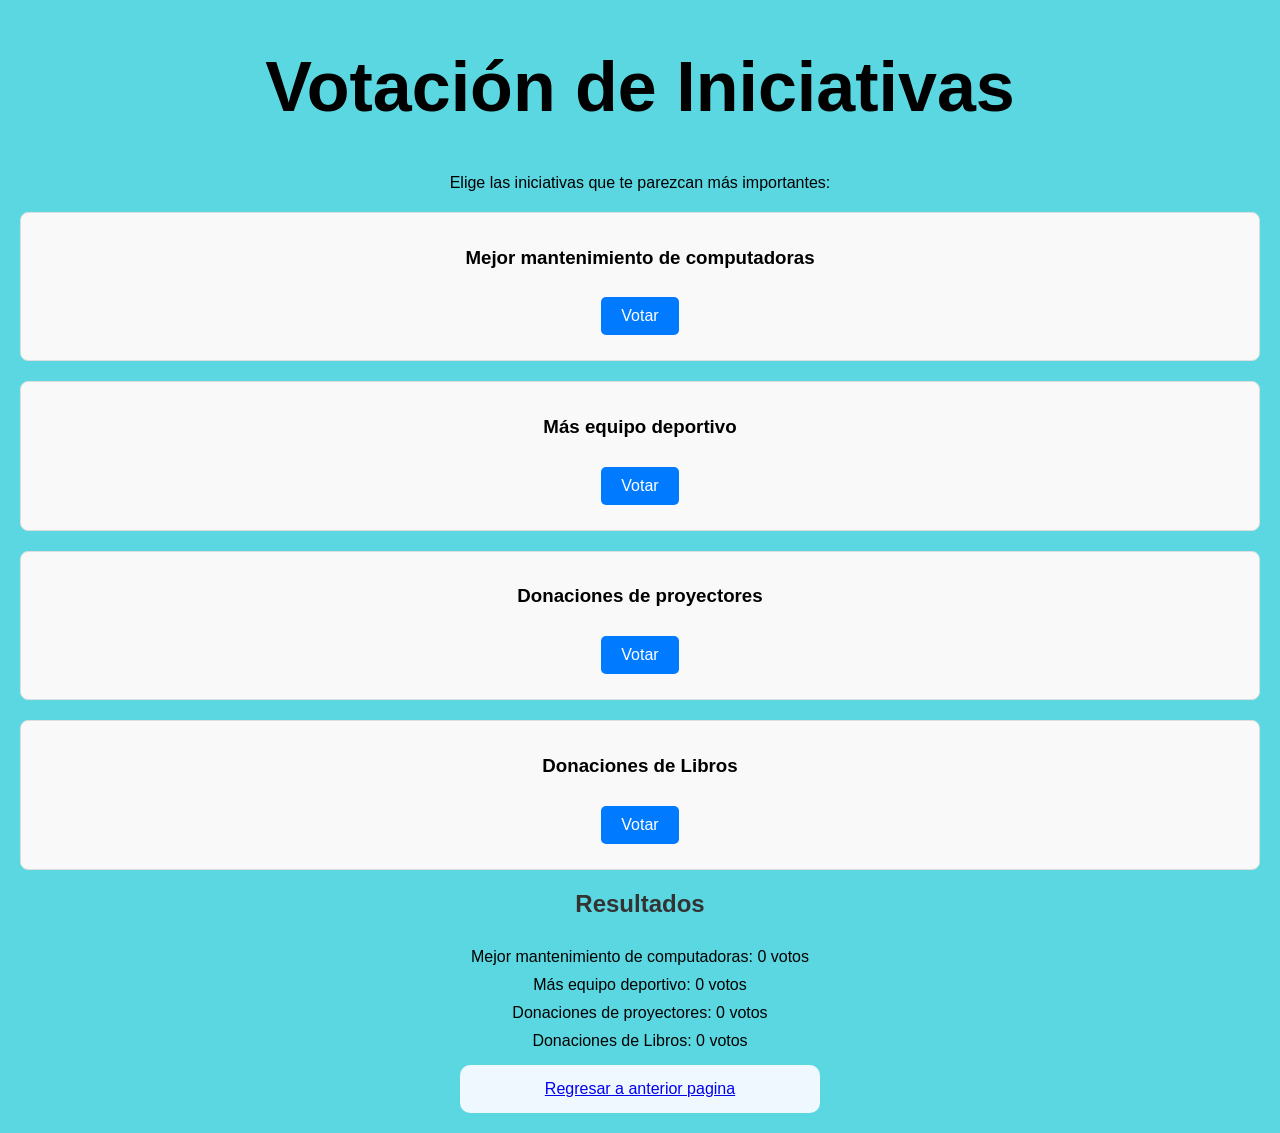
==== votos.html @ 5f9cda47 "Update votos.html" ====
<!DOCTYPE html>
<html lang="es">
<head>
    <meta charset="UTF-8">
    <meta name="viewport" content="width=device-width, initial-scale=1.0">
    <title>Votación de Iniciativas</title>
 
    <link rel="stylesheet" href="style.css">
    <head>
        <meta charset="UTF-8">
        <meta name="viewport" content="width=device-width, initial-scale=1.0">
    
        <link rel="stylesheet" href="style.css">
    </head>
    </body>
    
    <body bgcolor="5ad7e1" 
    ></body><div align="center">
      <h1
      style="color:black;
      font-family:'Gill Sans', 'Gill Sans MT', Calibri, 'Trebuchet MS', sans-serif;
      font-size: 70px;
      align-self:center;
      "
       >Votación de Iniciativas</h1>
    
    </body>

    <style>
        body {
            font-family: Arial, sans-serif;
            margin: 20px;
            text-align: center;
        }
        h1, h2 {
            color: #333;
        }
        .iniciativa {
            margin: 20px 0;
            padding: 15px;
            border: 1px solid #ddd;
            border-radius: 8px;
            background-color: #f9f9f9;
        }
        .boton {
            margin: 10px;
            padding: 10px 20px;
            font-size: 16px;
            cursor: pointer;
            border: none;
            border-radius: 5px;
            background-color: #007BFF;
            color: white;
        }
        .boton:hover {
            background-color: #0056b3;
        }
        .resultados {
            margin-top: 30px;
        }
        .resultado-item {
            margin: 10px 0;
        }
    </style>
</head>
<body>
    <p>Elige las iniciativas que te parezcan más importantes:</p>

    <div id="iniciativas">
        <div class="iniciativa">
            <h3>Mejor mantenimiento de computadoras</h3>
            <button class="boton" onclick="votar('mantenimiento')">Votar</button>
        </div>
        <div class="iniciativa">
            <h3>Más equipo deportivo</h3>
            <button class="boton" onclick="votar('equipoDeportivo')">Votar</button>
        </div>
        <div class="iniciativa">
            <h3>Donaciones de proyectores</h3>
            <button class="boton" onclick="votar('donacionesProyectores')">Votar</button>
        </div>
        <div class="iniciativa">
          <h3>Donaciones de Libros</h3>
          <button class="boton" onclick="votar('donacionesLibros')">Votar</button>
      </div>
    </div>

    <h2>Resultados</h2>
    <div id="resultados" class="resultados"></div>

    <script>
        // Opciones de iniciativas
        const iniciativas = {
            mantenimiento: "Mejor mantenimiento de computadoras",
            equipoDeportivo: "Más equipo deportivo",
            donacionesProyectores: "Donaciones de proyectores",
            donacionesLibros: "Donaciones de Libros",

        };

        // Inicializar votos en localStorage si no existen
        if (!localStorage.getItem("votosIniciativas")) {
            const votosIniciales = {
                mantenimiento: 0,
                equipoDeportivo: 0,
                donacionesProyectores: 0,
                donacionesLibros: 0,

            };
            localStorage.setItem("votosIniciativas", JSON.stringify(votosIniciales));
        }

        // Función para votar por una iniciativa
        function votar(opcion) {
            const votos = JSON.parse(localStorage.getItem("votosIniciativas"));
            votos[opcion]++;
            localStorage.setItem("votosIniciativas", JSON.stringify(votos));
            mostrarResultados();
            alert(`¡Gracias por votar por "${iniciativas[opcion]}"!`);
        }

        // Función para mostrar los resultados
        function mostrarResultados() {
            const votos = JSON.parse(localStorage.getItem("votosIniciativas"));
            const resultadosDiv = document.getElementById("resultados");
            resultadosDiv.innerHTML = ""; // Limpiar resultados previos

            for (const [opcion, cantidad] of Object.entries(votos)) {
                const resultadoItem = document.createElement("div");
                resultadoItem.className = "resultado-item";
                resultadoItem.textContent = `${iniciativas[opcion]}: ${cantidad} votos`;
                resultadosDiv.appendChild(resultadoItem);
            }
        }

        // Mostrar resultados al cargar la página
        mostrarResultados();
    </script>
</body>
</html>

</body>

<style>
    a {
        display: block;
        width: 300px;
        font-family: Arial, Helvetica, sans-serif;
        font-weight: 700px;
        border-radius: 10px;
        margin: 15px 13px;
        padding: 15px 30px;
        background-color: aliceblue;
    }
    
    
    </style>
    <body>
        <a type="button" href="destino.html">Regresar a anterior pagina</a> 
    </body>




</html>
---- style.css ----
.contenedor{
    display: flex;
    justify-tracks: center;
    
    }
    
    
    .imagen-1{
        width: 350px;
        height: 250px;
        border-radius: 25px;
        margin-right: 90px;
    }
    
    .imagen-2{
        align-self: center;
        width: 350px;
        height: 250px;
        border-radius: 25px;
        margin-right: 100px;
    }
    
    .imagen-3{
        
        width: 350px;
        height: 250px;
        border-radius: 25px;
        margin-right: 100px;
    }
---- style.css ----
.contenedor{
    display: flex;
    justify-tracks: center;
    
    }
    
    
    .imagen-1{
        width: 350px;
        height: 250px;
        border-radius: 25px;
        margin-right: 90px;
    }
    
    .imagen-2{
        align-self: center;
        width: 350px;
        height: 250px;
        border-radius: 25px;
        margin-right: 100px;
    }
    
    .imagen-3{
        
        width: 350px;
        height: 250px;
        border-radius: 25px;
        margin-right: 100px;
    }
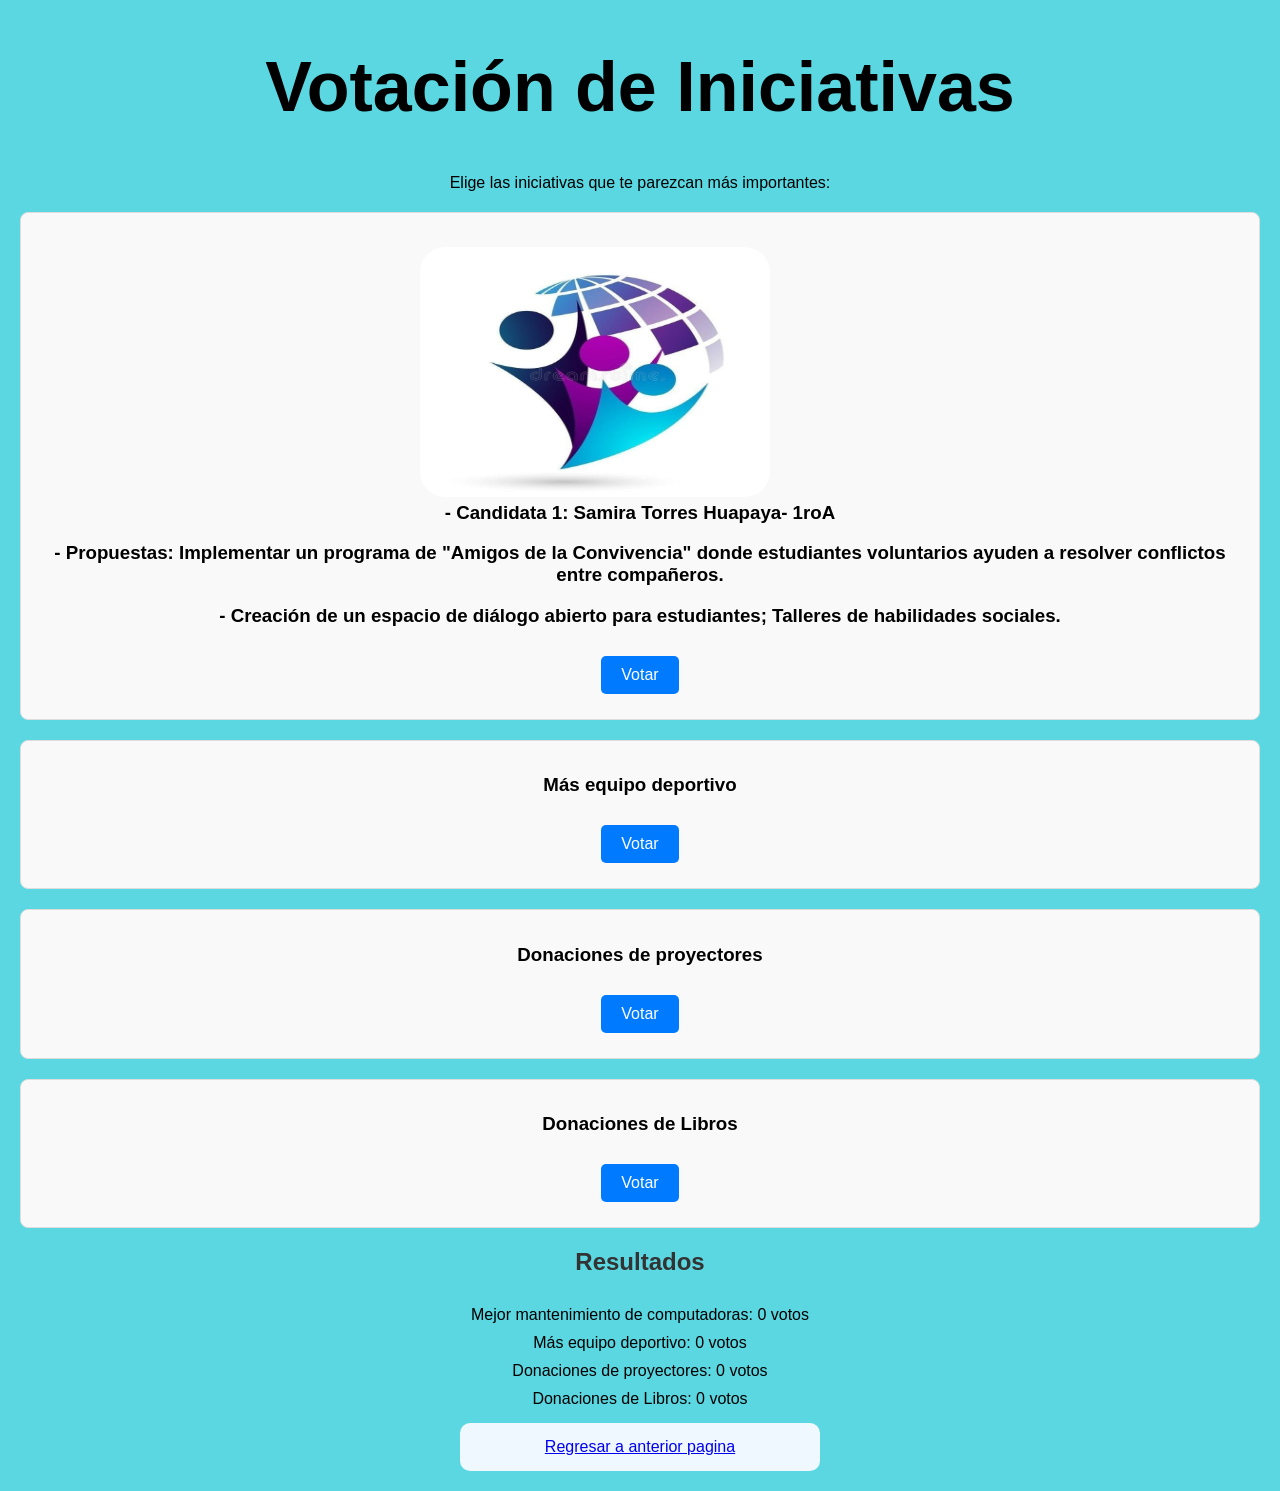
==== commit 89b0d143: "Update votos.html" ====
--- a/votos.html
+++ b/votos.html
@@ -68,7 +68,13 @@
 
     <div id="iniciativas">
         <div class="iniciativa">
-            <h3>Mejor mantenimiento de computadoras</h3>
+            <h3><div class="content">
+            <img class="imagen-1"  src="Candidato1.JPG.jpeg" alt="">
+            </div>
+        - Candidata 1: Samira Torres Huapaya- 1roA<p>
+     - Propuestas:  Implementar un programa de "Amigos de la Convivencia" donde estudiantes
+      voluntarios ayuden a resolver conflictos entre compañeros.<p>
+     - Creación de un espacio de diálogo abierto para estudiantes; Talleres de habilidades sociales.</h3>
             <button class="boton" onclick="votar('mantenimiento')">Votar</button>
         </div>
         <div class="iniciativa">
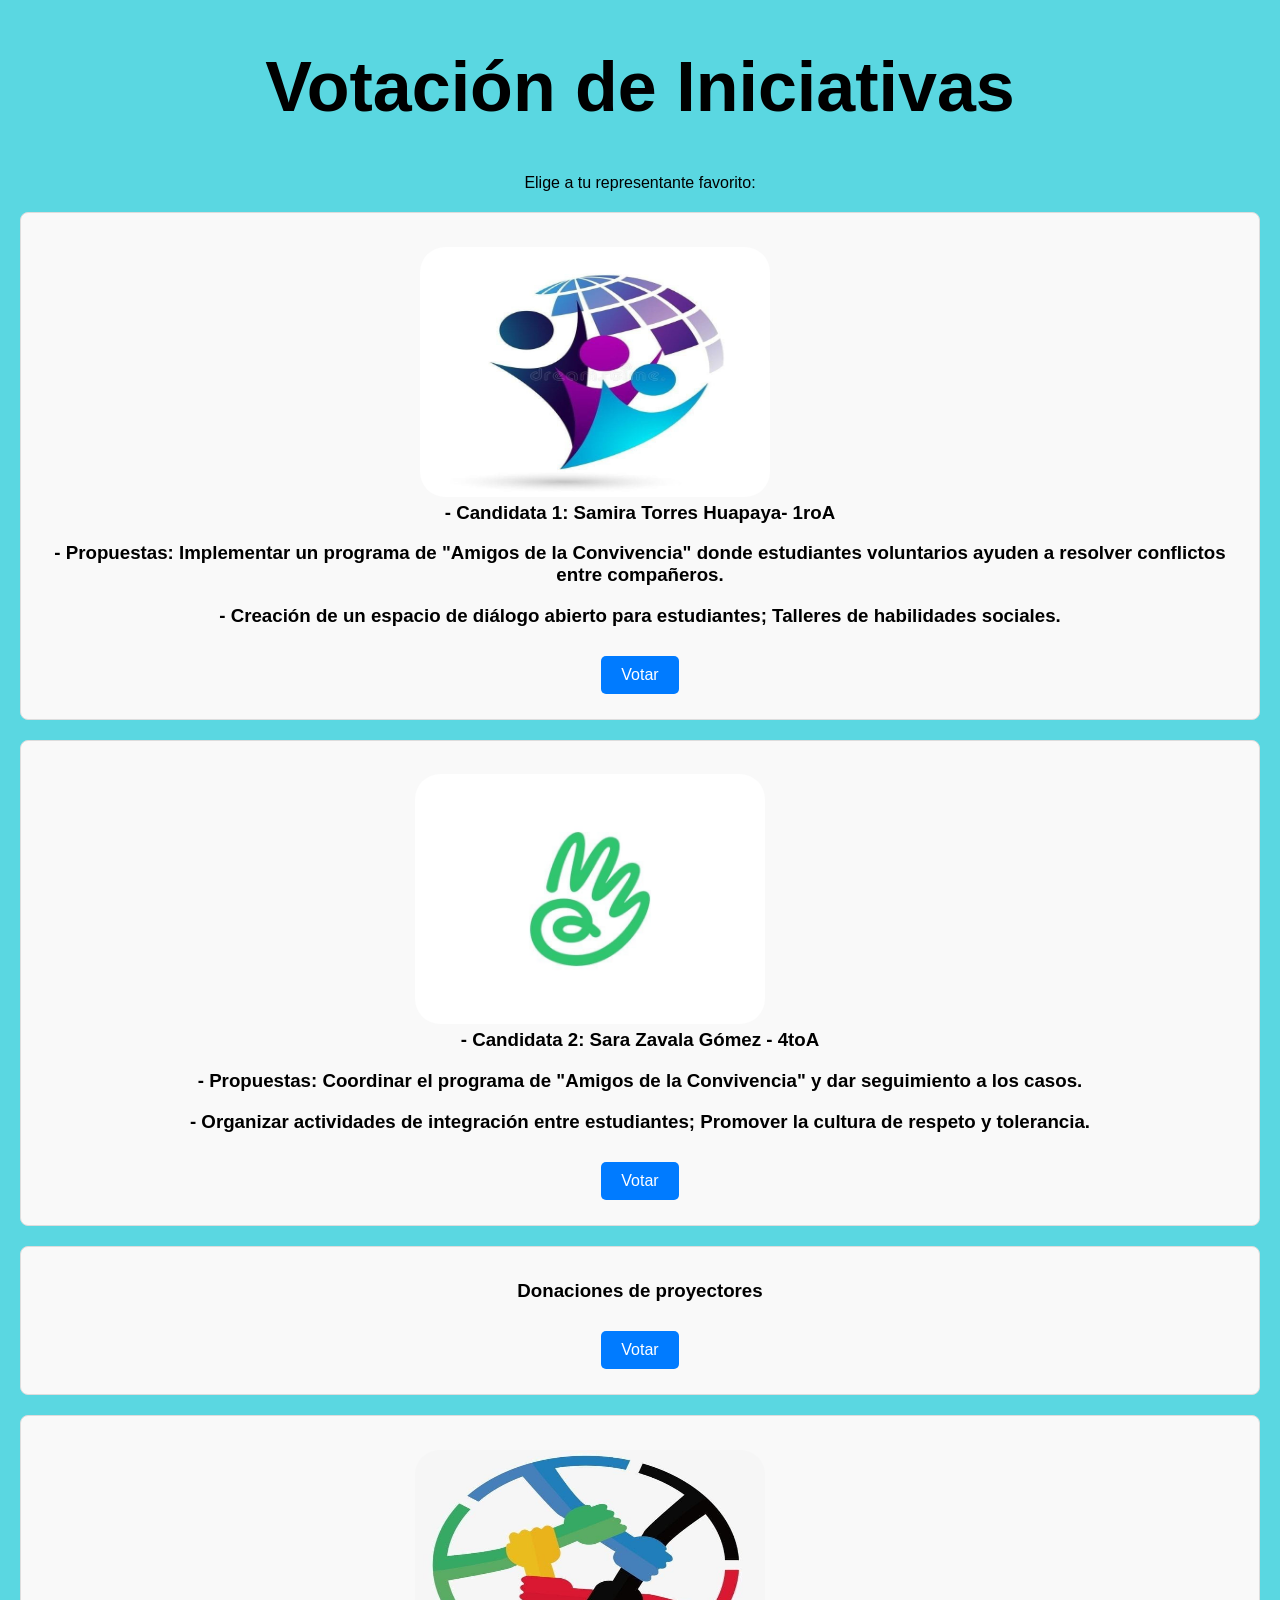
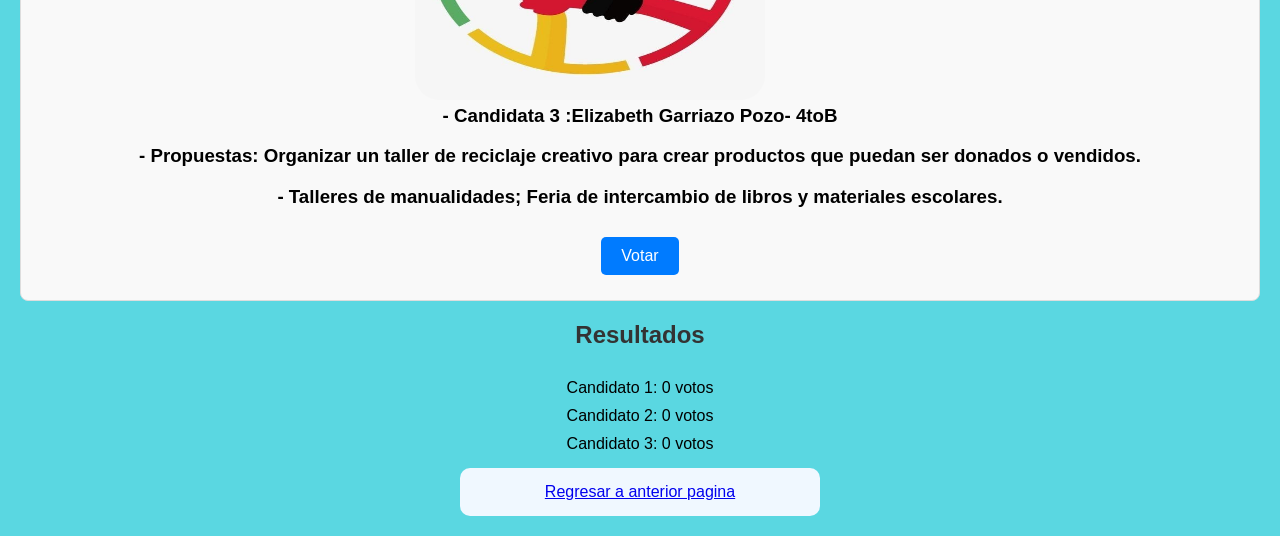
==== commit a9a1c5d1: "Update votos.html" ====
--- a/votos.html
+++ b/votos.html
@@ -64,7 +64,7 @@
     </style>
 </head>
 <body>
-    <p>Elige las iniciativas que te parezcan más importantes:</p>
+    <p>Elige a tu representante favorito:</p>
 
     <div id="iniciativas">
         <div class="iniciativa">
@@ -78,7 +78,12 @@
             <button class="boton" onclick="votar('mantenimiento')">Votar</button>
         </div>
         <div class="iniciativa">
-            <h3>Más equipo deportivo</h3>
+            <h3><div class="content">
+            <img class="imagen-2"  src="Candidato2.JPG.jpeg" alt="">
+            </div>
+        -  Candidata 2: Sara Zavala Gómez - 4toA <p>
+    - Propuestas:  Coordinar el programa de "Amigos de la Convivencia" y dar seguimiento a los casos.<p>
+    - Organizar actividades de integración entre estudiantes;  Promover la cultura de respeto y tolerancia. </h3>
             <button class="boton" onclick="votar('equipoDeportivo')">Votar</button>
         </div>
         <div class="iniciativa">
@@ -86,7 +91,13 @@
             <button class="boton" onclick="votar('donacionesProyectores')">Votar</button>
         </div>
         <div class="iniciativa">
-          <h3>Donaciones de Libros</h3>
+          <h3><div class="content">
+            <img class="imagen-3"  src="Candidato3.JPG.jpeg" alt="">
+            </div>
+        - Candidata 3 :Elizabeth Garriazo Pozo- 4toB <p>
+    - Propuestas: Organizar un taller de reciclaje creativo para
+     crear productos que puedan ser donados o vendidos.<p>
+    -  Talleres de manualidades;  Feria de intercambio de libros y materiales escolares.</h3>
           <button class="boton" onclick="votar('donacionesLibros')">Votar</button>
       </div>
     </div>
@@ -97,20 +108,18 @@
     <script>
         // Opciones de iniciativas
         const iniciativas = {
-            mantenimiento: "Mejor mantenimiento de computadoras",
-            equipoDeportivo: "Más equipo deportivo",
-            donacionesProyectores: "Donaciones de proyectores",
-            donacionesLibros: "Donaciones de Libros",
-
+            candidato1: "Candidato 1",
+            candidato2: "Candidato 2",
+            candidato3: "Candidato 3",
+            
         };
 
         // Inicializar votos en localStorage si no existen
         if (!localStorage.getItem("votosIniciativas")) {
             const votosIniciales = {
-                mantenimiento: 0,
-                equipoDeportivo: 0,
-                donacionesProyectores: 0,
-                donacionesLibros: 0,
+                candidato1: 0,
+                candidato2: 0,
+                candidato3: 0,
 
             };
             localStorage.setItem("votosIniciativas", JSON.stringify(votosIniciales));
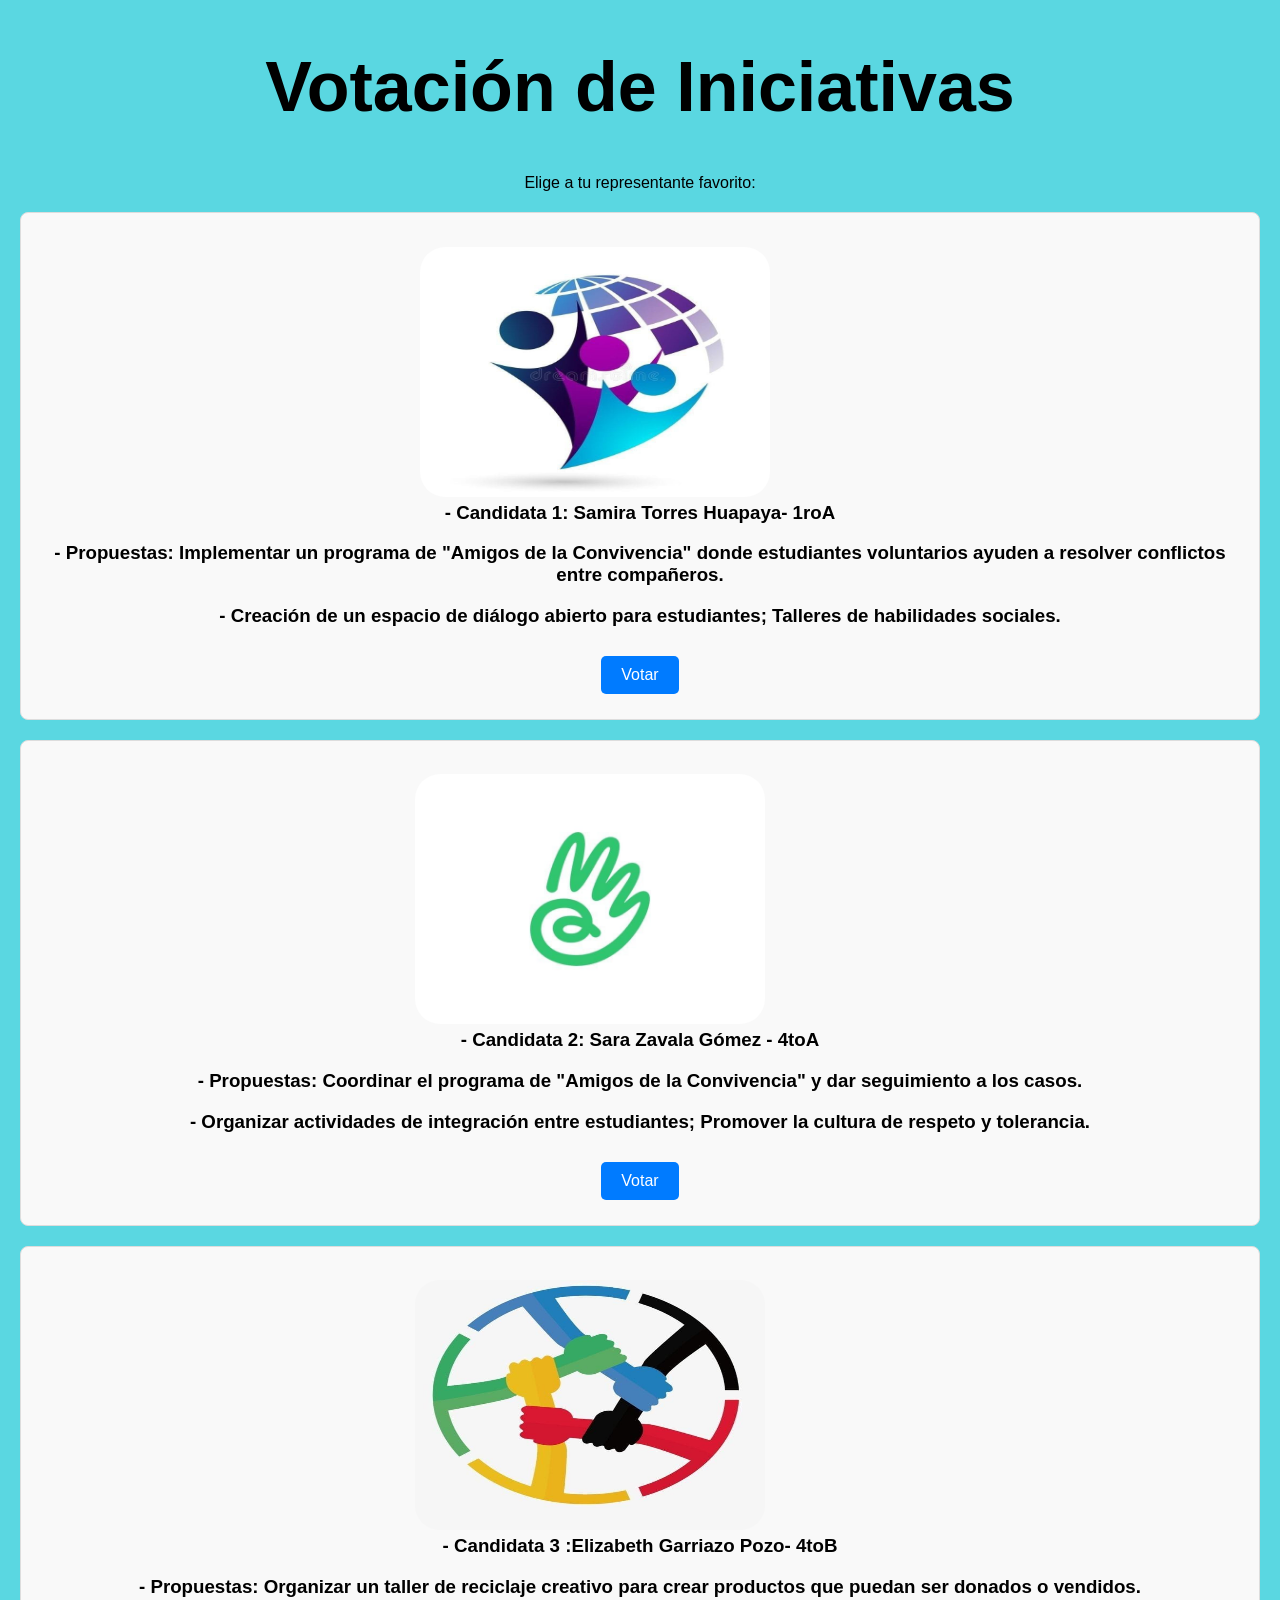
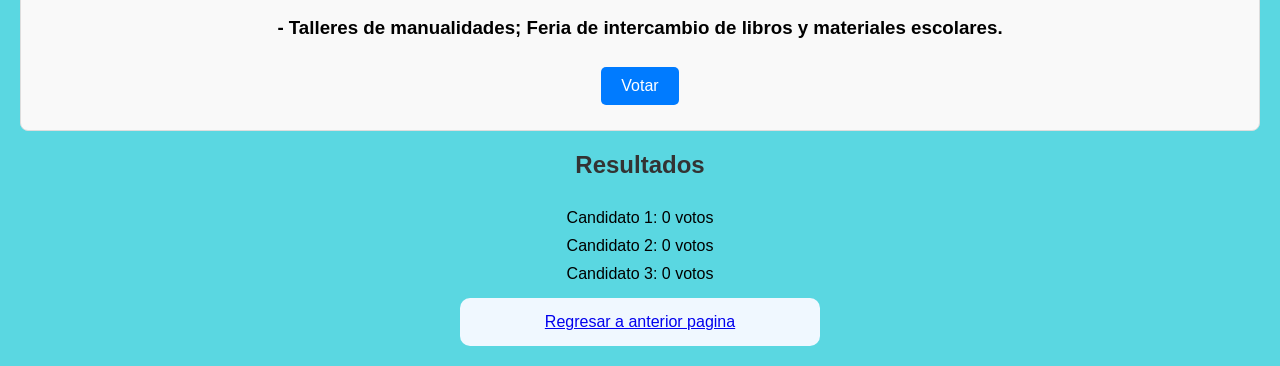
==== commit 8c2a04d2: "Update votos.html" ====
--- a/votos.html
+++ b/votos.html
@@ -87,10 +87,6 @@
             <button class="boton" onclick="votar('equipoDeportivo')">Votar</button>
         </div>
         <div class="iniciativa">
-            <h3>Donaciones de proyectores</h3>
-            <button class="boton" onclick="votar('donacionesProyectores')">Votar</button>
-        </div>
-        <div class="iniciativa">
           <h3><div class="content">
             <img class="imagen-3"  src="Candidato3.JPG.jpeg" alt="">
             </div>
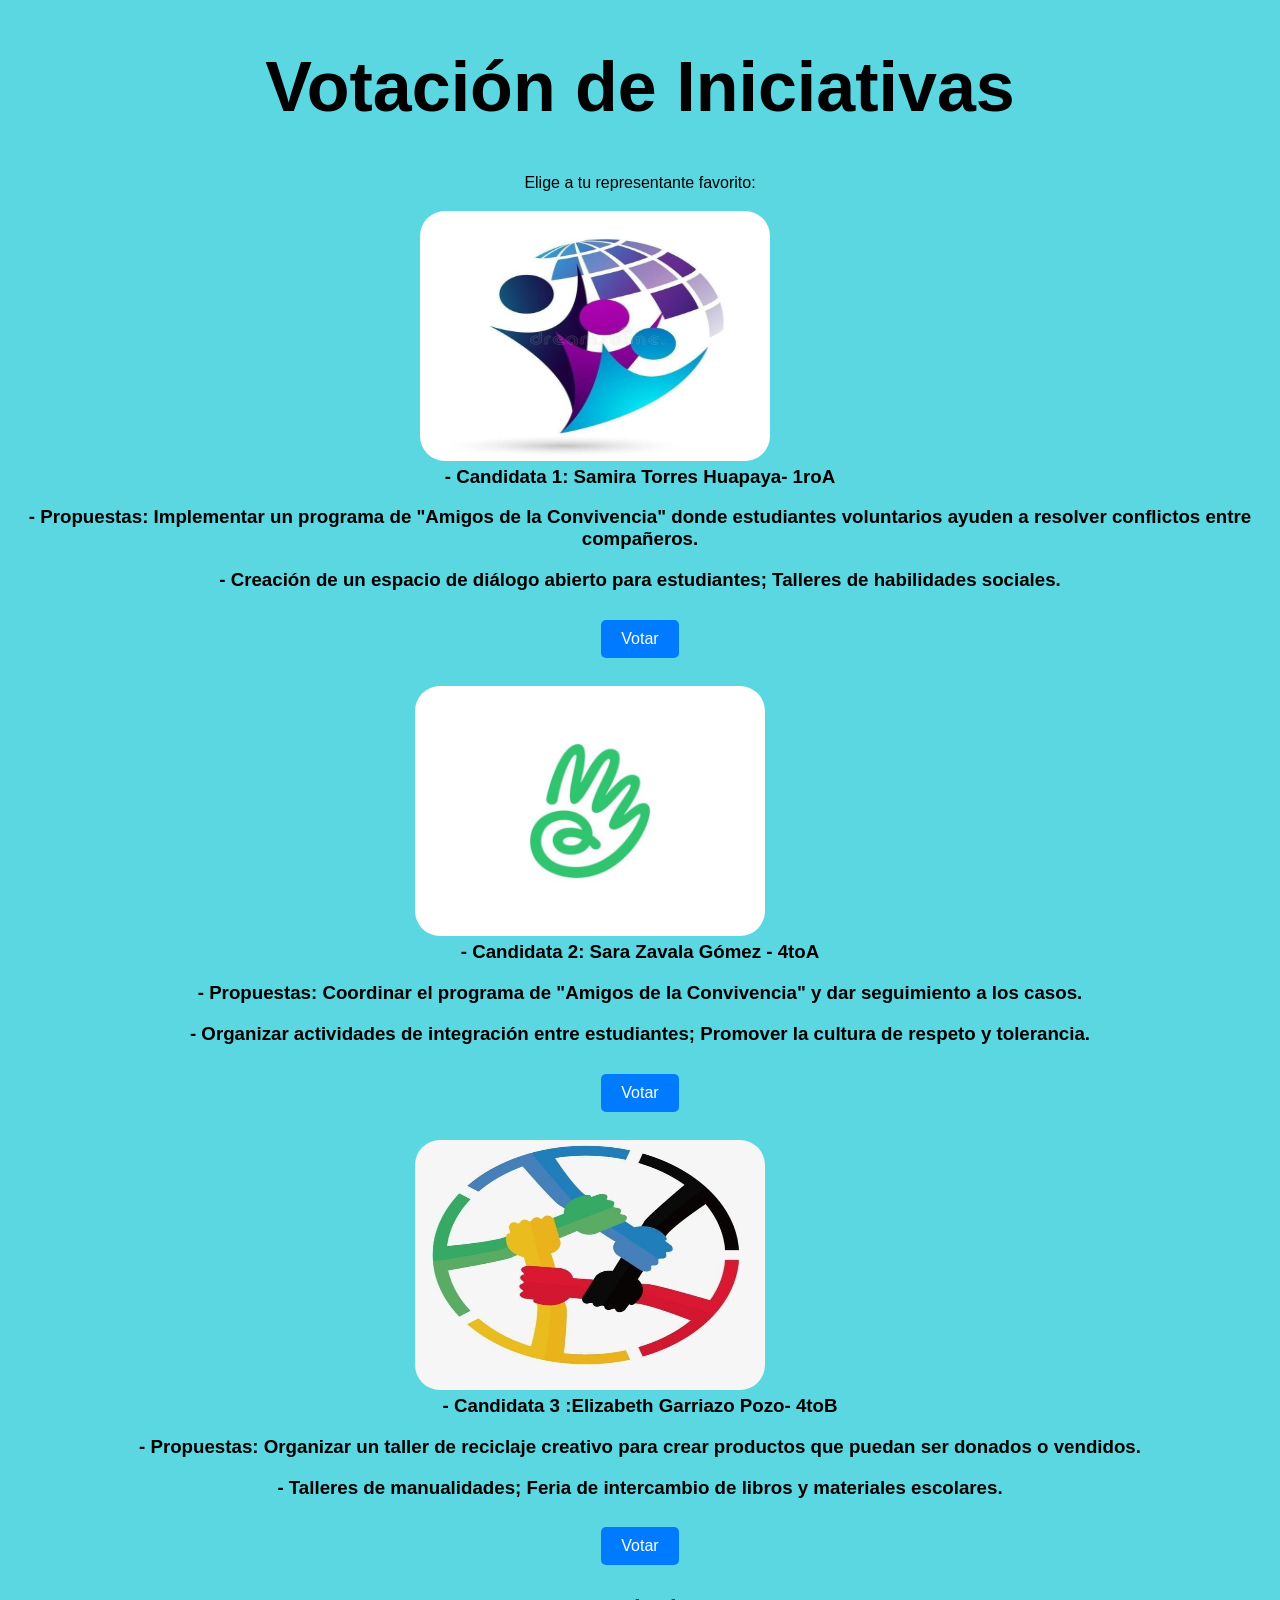
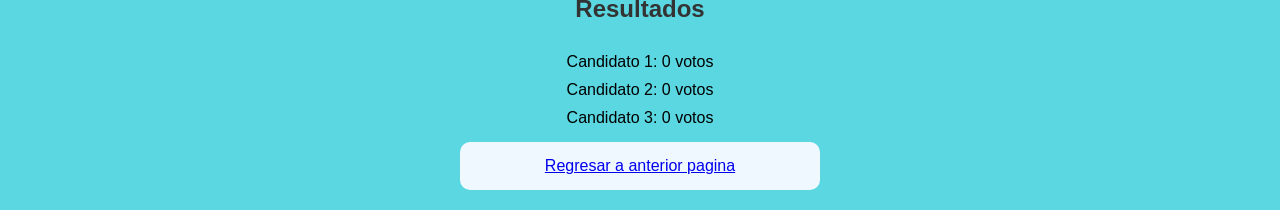
==== commit 4a2c610c: "Update votos.html" ====
--- a/votos.html
+++ b/votos.html
@@ -67,7 +67,7 @@
     <p>Elige a tu representante favorito:</p>
 
     <div id="iniciativas">
-        <div class="iniciativa">
+        <div class="opciones">
             <h3><div class="content">
             <img class="imagen-1"  src="Candidato1.JPG.jpeg" alt="">
             </div>
@@ -75,18 +75,18 @@
      - Propuestas:  Implementar un programa de "Amigos de la Convivencia" donde estudiantes
       voluntarios ayuden a resolver conflictos entre compañeros.<p>
      - Creación de un espacio de diálogo abierto para estudiantes; Talleres de habilidades sociales.</h3>
-            <button class="boton" onclick="votar('mantenimiento')">Votar</button>
+            <button class="boton" onclick="votar('candidato1')">Votar</button>
         </div>
-        <div class="iniciativa">
+        <div class="opciones">
             <h3><div class="content">
             <img class="imagen-2"  src="Candidato2.JPG.jpeg" alt="">
             </div>
         -  Candidata 2: Sara Zavala Gómez - 4toA <p>
     - Propuestas:  Coordinar el programa de "Amigos de la Convivencia" y dar seguimiento a los casos.<p>
     - Organizar actividades de integración entre estudiantes;  Promover la cultura de respeto y tolerancia. </h3>
-            <button class="boton" onclick="votar('equipoDeportivo')">Votar</button>
+            <button class="boton" onclick="votar('candidato2')">Votar</button>
         </div>
-        <div class="iniciativa">
+        <div class="opciones">
           <h3><div class="content">
             <img class="imagen-3"  src="Candidato3.JPG.jpeg" alt="">
             </div>
@@ -94,7 +94,7 @@
     - Propuestas: Organizar un taller de reciclaje creativo para
      crear productos que puedan ser donados o vendidos.<p>
     -  Talleres de manualidades;  Feria de intercambio de libros y materiales escolares.</h3>
-          <button class="boton" onclick="votar('donacionesLibros')">Votar</button>
+          <button class="boton" onclick="votar('candidato3')">Votar</button>
       </div>
     </div>
 
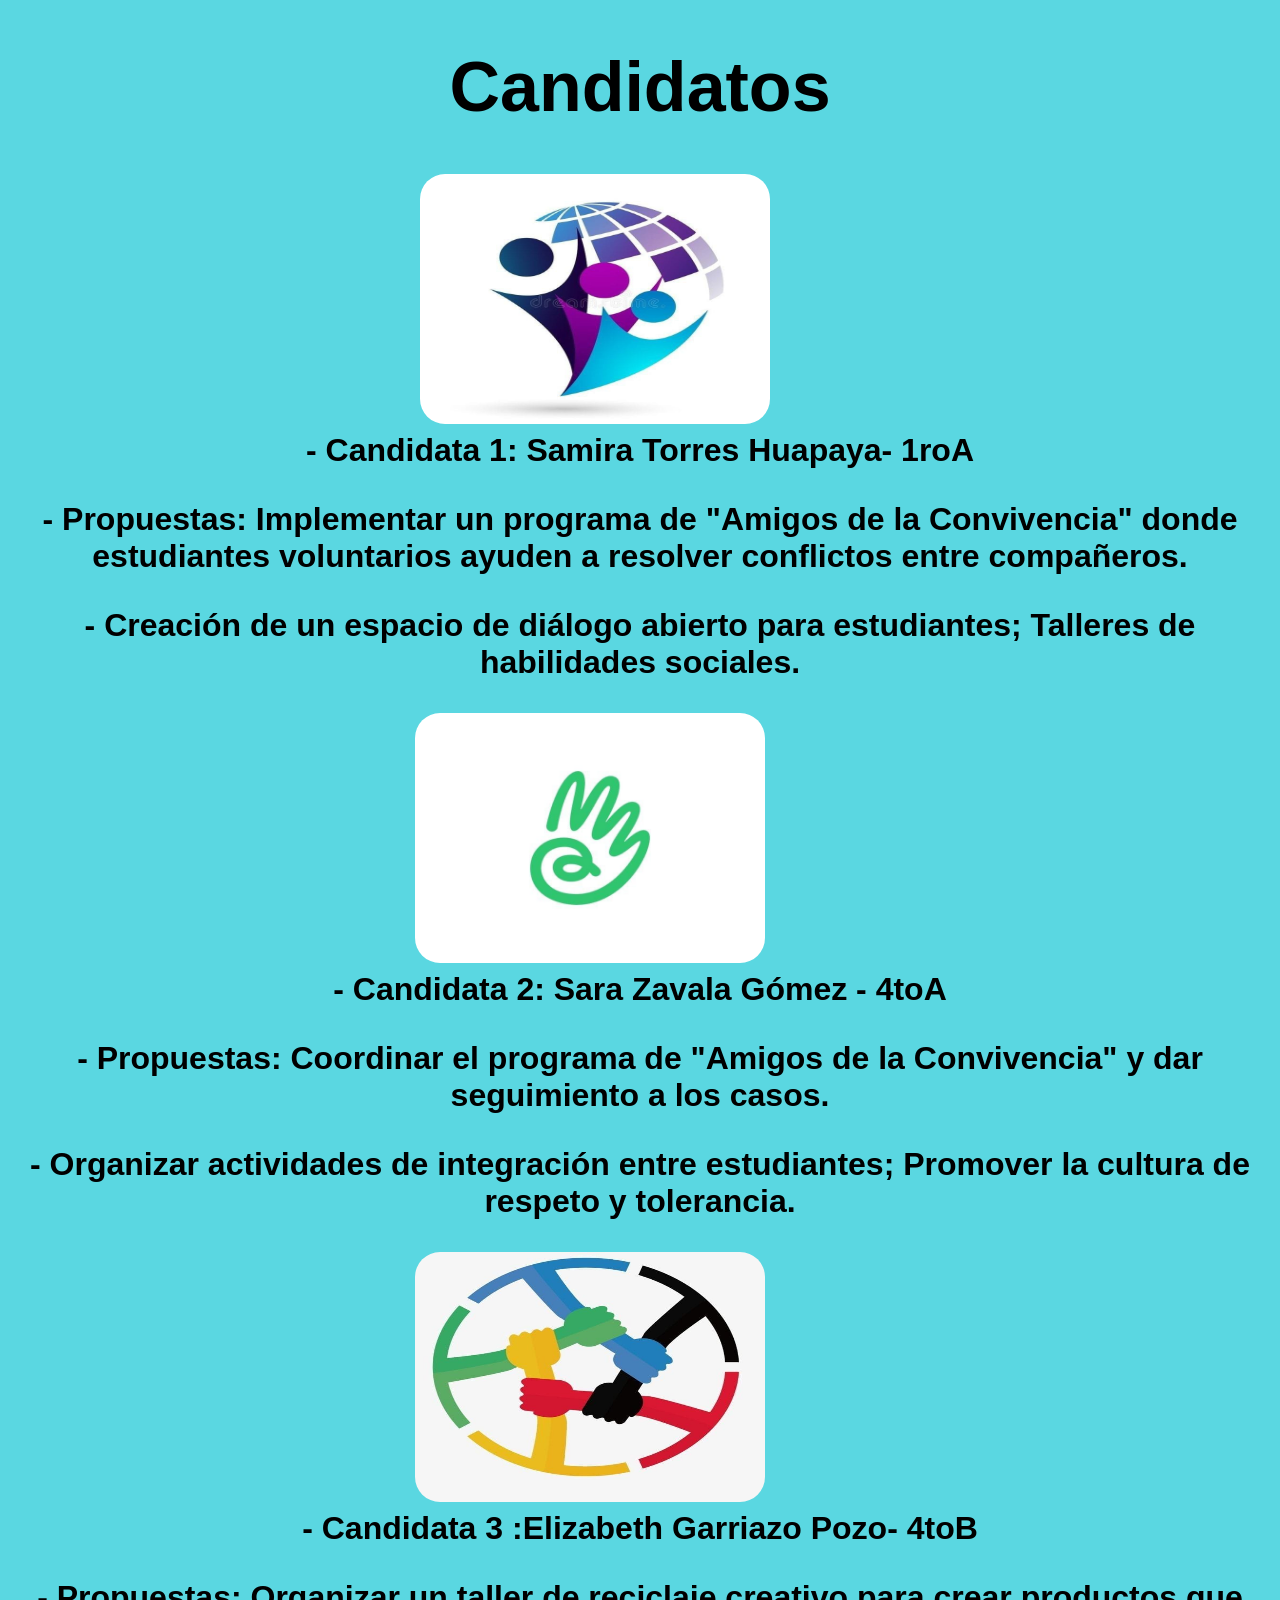
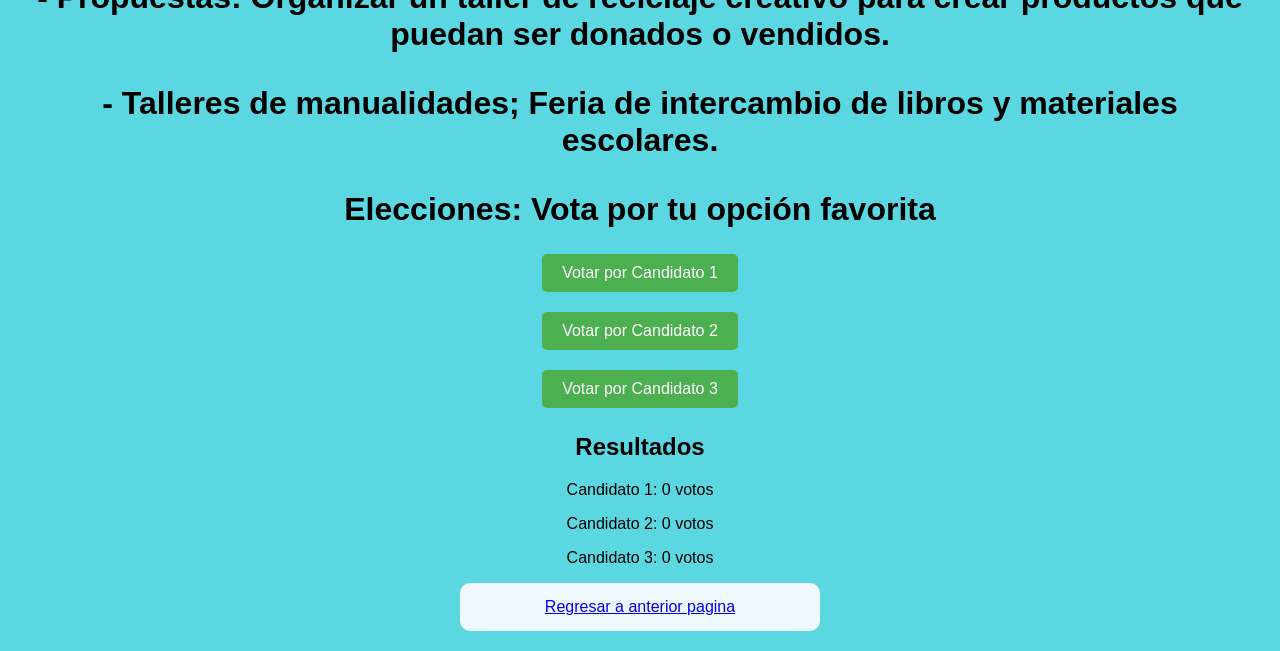
==== commit 83e3b927: "Update votos.html" ====
--- a/votos.html
+++ b/votos.html
@@ -1,10 +1,10 @@
 <!DOCTYPE html>
-<html lang="es">
+<html lang="en">
 <head>
     <meta charset="UTF-8">
     <meta name="viewport" content="width=device-width, initial-scale=1.0">
-    <title>Votación de Iniciativas</title>
- 
+    <title>Votaciones</title>
+
     <link rel="stylesheet" href="style.css">
     <head>
         <meta charset="UTF-8">
@@ -22,134 +22,113 @@
       font-size: 70px;
       align-self:center;
       "
-       >Votación de Iniciativas</h1>
+       >Candidatos</h1>
     
     </body>
+    <form>
+    <body>
+      <h1>
+        <div class="content">
+            <img class="imagen-1"  src="Candidato1.JPG.jpeg" alt="">
+            </div>
+        - Candidata 1: Samira Torres Huapaya- 1roA<p>
+     - Propuestas:  Implementar un programa de "Amigos de la Convivencia" donde estudiantes
+      voluntarios ayuden a resolver conflictos entre compañeros.<p>
+     - Creación de un espacio de diálogo abierto para estudiantes; Talleres de habilidades sociales.
+        <div class="content">
+            <img class="imagen-2"  src="Candidato2.JPG.jpeg" alt="">
+            </div>
+        -  Candidata 2: Sara Zavala Gómez - 4toA <p>
+    - Propuestas:  Coordinar el programa de "Amigos de la Convivencia" y dar seguimiento a los casos.<p>
+    - Organizar actividades de integración entre estudiantes;  Promover la cultura de respeto y tolerancia. 
+        <div class="content">
+            <img class="imagen-3"  src="Candidato3.JPG.jpeg" alt="">
+            </div>
+        - Candidata 3 :Elizabeth Garriazo Pozo- 4toB <p>
+    - Propuestas: Organizar un taller de reciclaje creativo para
+     crear productos que puedan ser donados o vendidos.<p>
+    -  Talleres de manualidades;  Feria de intercambio de libros y materiales escolares.
+      </h1>           
+    </body>
+
 
     <style>
         body {
             font-family: Arial, sans-serif;
+            text-align: center;
             margin: 20px;
-            text-align: center;
         }
-        h1, h2 {
-            color: #333;
-        }
-        .iniciativa {
-            margin: 20px 0;
-            padding: 15px;
-            border: 1px solid #ddd;
-            border-radius: 8px;
-            background-color: #f9f9f9;
+        .opcion {
+            margin: 10px 0;
         }
         .boton {
-            margin: 10px;
+            margin: 5px;
             padding: 10px 20px;
             font-size: 16px;
             cursor: pointer;
             border: none;
             border-radius: 5px;
-            background-color: #007BFF;
+            background-color: #4CAF50;
             color: white;
         }
         .boton:hover {
-            background-color: #0056b3;
+            background-color: #45a049;
         }
         .resultados {
-            margin-top: 30px;
-        }
-        .resultado-item {
-            margin: 10px 0;
+            margin-top: 20px;
         }
     </style>
 </head>
 <body>
-    <p>Elige a tu representante favorito:</p>
-
-    <div id="iniciativas">
-        <div class="opciones">
-            <h3><div class="content">
-            <img class="imagen-1"  src="Candidato1.JPG.jpeg" alt="">
-            </div>
-        - Candidata 1: Samira Torres Huapaya- 1roA<p>
-     - Propuestas:  Implementar un programa de "Amigos de la Convivencia" donde estudiantes
-      voluntarios ayuden a resolver conflictos entre compañeros.<p>
-     - Creación de un espacio de diálogo abierto para estudiantes; Talleres de habilidades sociales.</h3>
-            <button class="boton" onclick="votar('candidato1')">Votar</button>
+    <h1>Elecciones: Vota por tu opción favorita</h1>
+    <div class="opciones">
+        <div class="opcion">
+            <button class="boton" onclick="votar('Opción 1')">Votar por Candidato 1</button>
         </div>
-        <div class="opciones">
-            <h3><div class="content">
-            <img class="imagen-2"  src="Candidato2.JPG.jpeg" alt="">
-            </div>
-        -  Candidata 2: Sara Zavala Gómez - 4toA <p>
-    - Propuestas:  Coordinar el programa de "Amigos de la Convivencia" y dar seguimiento a los casos.<p>
-    - Organizar actividades de integración entre estudiantes;  Promover la cultura de respeto y tolerancia. </h3>
-            <button class="boton" onclick="votar('candidato2')">Votar</button>
+        <div class="opcion">
+            <button class="boton" onclick="votar('Opción 2')">Votar por Candidato 2</button>
         </div>
-        <div class="opciones">
-          <h3><div class="content">
-            <img class="imagen-3"  src="Candidato3.JPG.jpeg" alt="">
-            </div>
-        - Candidata 3 :Elizabeth Garriazo Pozo- 4toB <p>
-    - Propuestas: Organizar un taller de reciclaje creativo para
-     crear productos que puedan ser donados o vendidos.<p>
-    -  Talleres de manualidades;  Feria de intercambio de libros y materiales escolares.</h3>
-          <button class="boton" onclick="votar('candidato3')">Votar</button>
-      </div>
+        <div class="opcion">
+            <button class="boton" onclick="votar('Opción 3')">Votar por Candidato 3</button>
+        </div>
     </div>
 
     <h2>Resultados</h2>
     <div id="resultados" class="resultados"></div>
 
     <script>
-        // Opciones de iniciativas
-        const iniciativas = {
-            candidato1: "Candidato 1",
-            candidato2: "Candidato 2",
-            candidato3: "Candidato 3",
-            
-        };
-
-        // Inicializar votos en localStorage si no existen
-        if (!localStorage.getItem("votosIniciativas")) {
-            const votosIniciales = {
-                candidato1: 0,
-                candidato2: 0,
-                candidato3: 0,
-
-            };
-            localStorage.setItem("votosIniciativas", JSON.stringify(votosIniciales));
+         // Inicializar resultados de votaciones en localStorage si no existen
+         const opciones = ["Candidato 1", "Candidato 2", "Candidato 3"];
+        if (!localStorage.getItem("votos")) {
+            const votosIniciales = { "Candidato 1": 0, "Candidato 2": 0, "Candidato 3": 0 };
+            localStorage.setItem("votos", JSON.stringify(votosIniciales));
         }
 
-        // Función para votar por una iniciativa
+        // Función para votar por una opción
         function votar(opcion) {
-            const votos = JSON.parse(localStorage.getItem("votosIniciativas"));
+            const votos = JSON.parse(localStorage.getItem("votos"));
             votos[opcion]++;
-            localStorage.setItem("votosIniciativas", JSON.stringify(votos));
+            localStorage.setItem("votos", JSON.stringify(votos));
             mostrarResultados();
-            alert(`¡Gracias por votar por "${iniciativas[opcion]}"!`);
+            alert(`¡Gracias por votar por ${opcion}!`);
         }
 
         // Función para mostrar los resultados
         function mostrarResultados() {
-            const votos = JSON.parse(localStorage.getItem("votosIniciativas"));
+            const votos = JSON.parse(localStorage.getItem("votos"));
             const resultadosDiv = document.getElementById("resultados");
             resultadosDiv.innerHTML = ""; // Limpiar resultados previos
 
             for (const [opcion, cantidad] of Object.entries(votos)) {
-                const resultadoItem = document.createElement("div");
-                resultadoItem.className = "resultado-item";
-                resultadoItem.textContent = `${iniciativas[opcion]}: ${cantidad} votos`;
-                resultadosDiv.appendChild(resultadoItem);
+                const resultado = document.createElement("p");
+                resultado.textContent = `${opcion}: ${cantidad} votos`;
+                resultadosDiv.appendChild(resultado);
             }
         }
 
         // Mostrar resultados al cargar la página
         mostrarResultados();
     </script>
-</body>
-</html>
-
 </body>
 
 <style>
@@ -170,7 +149,4 @@
         <a type="button" href="destino.html">Regresar a anterior pagina</a> 
     </body>
 
-
-
-
 </html>
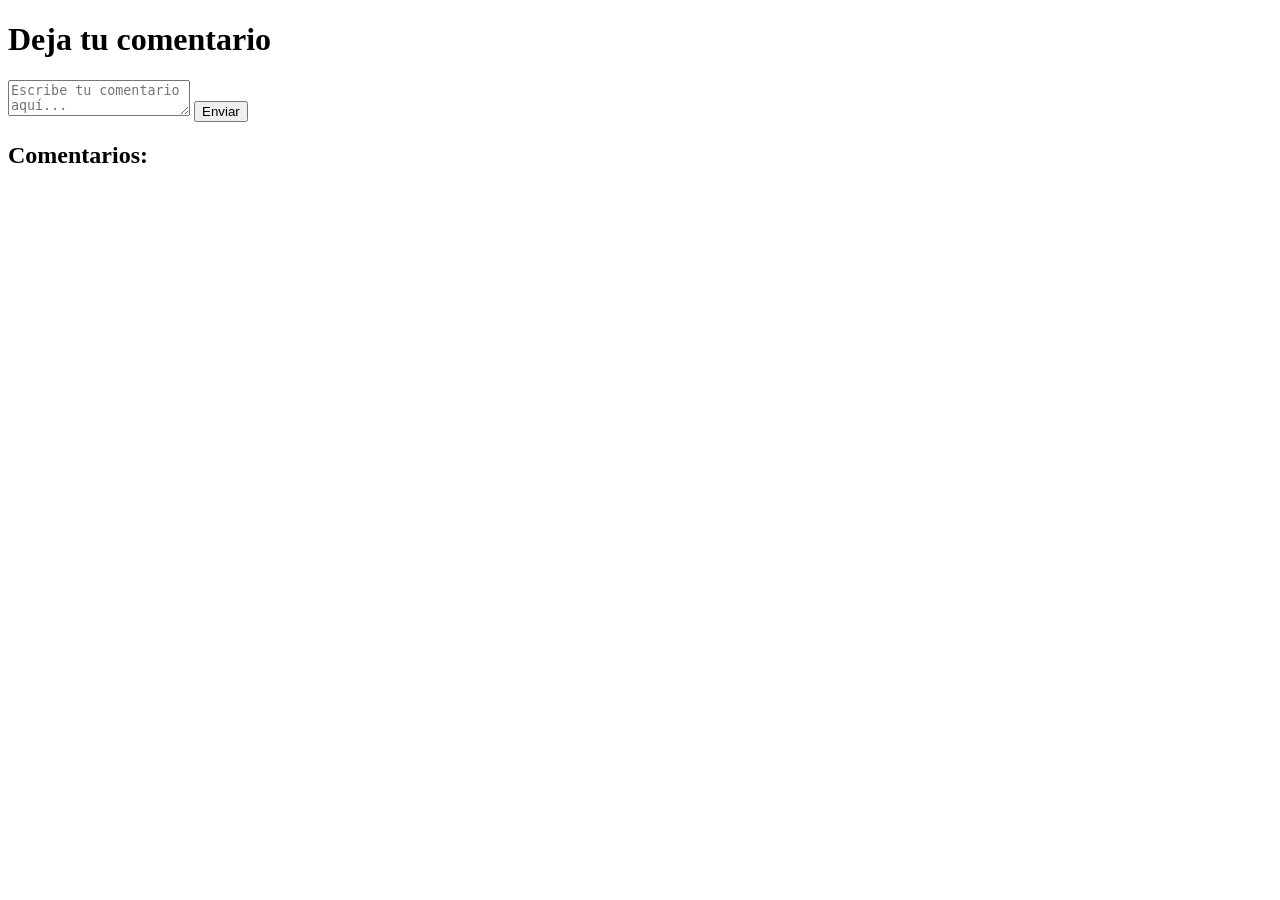
==== commit 2e1299fb: "Update votos.html" ====
--- a/votos.html
+++ b/votos.html
@@ -1,152 +1,24 @@
 <!DOCTYPE html>
-<html lang="en">
+<html lang="es">
 <head>
     <meta charset="UTF-8">
     <meta name="viewport" content="width=device-width, initial-scale=1.0">
-    <title>Votaciones</title>
-
+    <title>Comentarios de Usuarios</title>
     <link rel="stylesheet" href="style.css">
-    <head>
-        <meta charset="UTF-8">
-        <meta name="viewport" content="width=device-width, initial-scale=1.0">
-    
-        <link rel="stylesheet" href="style.css">
-    </head>
-    </body>
-    
-    <body bgcolor="5ad7e1" 
-    ></body><div align="center">
-      <h1
-      style="color:black;
-      font-family:'Gill Sans', 'Gill Sans MT', Calibri, 'Trebuchet MS', sans-serif;
-      font-size: 70px;
-      align-self:center;
-      "
-       >Candidatos</h1>
-    
-    </body>
-    <form>
-    <body>
-      <h1>
-        <div class="content">
-            <img class="imagen-1"  src="Candidato1.JPG.jpeg" alt="">
-            </div>
-        - Candidata 1: Samira Torres Huapaya- 1roA<p>
-     - Propuestas:  Implementar un programa de "Amigos de la Convivencia" donde estudiantes
-      voluntarios ayuden a resolver conflictos entre compañeros.<p>
-     - Creación de un espacio de diálogo abierto para estudiantes; Talleres de habilidades sociales.
-        <div class="content">
-            <img class="imagen-2"  src="Candidato2.JPG.jpeg" alt="">
-            </div>
-        -  Candidata 2: Sara Zavala Gómez - 4toA <p>
-    - Propuestas:  Coordinar el programa de "Amigos de la Convivencia" y dar seguimiento a los casos.<p>
-    - Organizar actividades de integración entre estudiantes;  Promover la cultura de respeto y tolerancia. 
-        <div class="content">
-            <img class="imagen-3"  src="Candidato3.JPG.jpeg" alt="">
-            </div>
-        - Candidata 3 :Elizabeth Garriazo Pozo- 4toB <p>
-    - Propuestas: Organizar un taller de reciclaje creativo para
-     crear productos que puedan ser donados o vendidos.<p>
-    -  Talleres de manualidades;  Feria de intercambio de libros y materiales escolares.
-      </h1>           
-    </body>
-
-
-    <style>
-        body {
-            font-family: Arial, sans-serif;
-            text-align: center;
-            margin: 20px;
-        }
-        .opcion {
-            margin: 10px 0;
-        }
-        .boton {
-            margin: 5px;
-            padding: 10px 20px;
-            font-size: 16px;
-            cursor: pointer;
-            border: none;
-            border-radius: 5px;
-            background-color: #4CAF50;
-            color: white;
-        }
-        .boton:hover {
-            background-color: #45a049;
-        }
-        .resultados {
-            margin-top: 20px;
-        }
-    </style>
 </head>
 <body>
-    <h1>Elecciones: Vota por tu opción favorita</h1>
-    <div class="opciones">
-        <div class="opcion">
-            <button class="boton" onclick="votar('Opción 1')">Votar por Candidato 1</button>
-        </div>
-        <div class="opcion">
-            <button class="boton" onclick="votar('Opción 2')">Votar por Candidato 2</button>
-        </div>
-        <div class="opcion">
-            <button class="boton" onclick="votar('Opción 3')">Votar por Candidato 3</button>
+    <div class="container">
+        <h1>Deja tu comentario</h1>
+        <form id="commentForm">
+            <textarea id="commentInput" placeholder="Escribe tu comentario aquí..." required></textarea>
+            <button type="submit">Enviar</button>
+        </form>
+
+        <h2>Comentarios:</h2>
+        <div id="commentsSection">
+            <!-- Los comentarios aparecerán aquí -->
         </div>
     </div>
-
-    <h2>Resultados</h2>
-    <div id="resultados" class="resultados"></div>
-
-    <script>
-         // Inicializar resultados de votaciones en localStorage si no existen
-         const opciones = ["Candidato 1", "Candidato 2", "Candidato 3"];
-        if (!localStorage.getItem("votos")) {
-            const votosIniciales = { "Candidato 1": 0, "Candidato 2": 0, "Candidato 3": 0 };
-            localStorage.setItem("votos", JSON.stringify(votosIniciales));
-        }
-
-        // Función para votar por una opción
-        function votar(opcion) {
-            const votos = JSON.parse(localStorage.getItem("votos"));
-            votos[opcion]++;
-            localStorage.setItem("votos", JSON.stringify(votos));
-            mostrarResultados();
-            alert(`¡Gracias por votar por ${opcion}!`);
-        }
-
-        // Función para mostrar los resultados
-        function mostrarResultados() {
-            const votos = JSON.parse(localStorage.getItem("votos"));
-            const resultadosDiv = document.getElementById("resultados");
-            resultadosDiv.innerHTML = ""; // Limpiar resultados previos
-
-            for (const [opcion, cantidad] of Object.entries(votos)) {
-                const resultado = document.createElement("p");
-                resultado.textContent = `${opcion}: ${cantidad} votos`;
-                resultadosDiv.appendChild(resultado);
-            }
-        }
-
-        // Mostrar resultados al cargar la página
-        mostrarResultados();
-    </script>
+    <script src="script.js"></script>
 </body>
-
-<style>
-    a {
-        display: block;
-        width: 300px;
-        font-family: Arial, Helvetica, sans-serif;
-        font-weight: 700px;
-        border-radius: 10px;
-        margin: 15px 13px;
-        padding: 15px 30px;
-        background-color: aliceblue;
-    }
-    
-    
-    </style>
-    <body>
-        <a type="button" href="destino.html">Regresar a anterior pagina</a> 
-    </body>
-
 </html>
